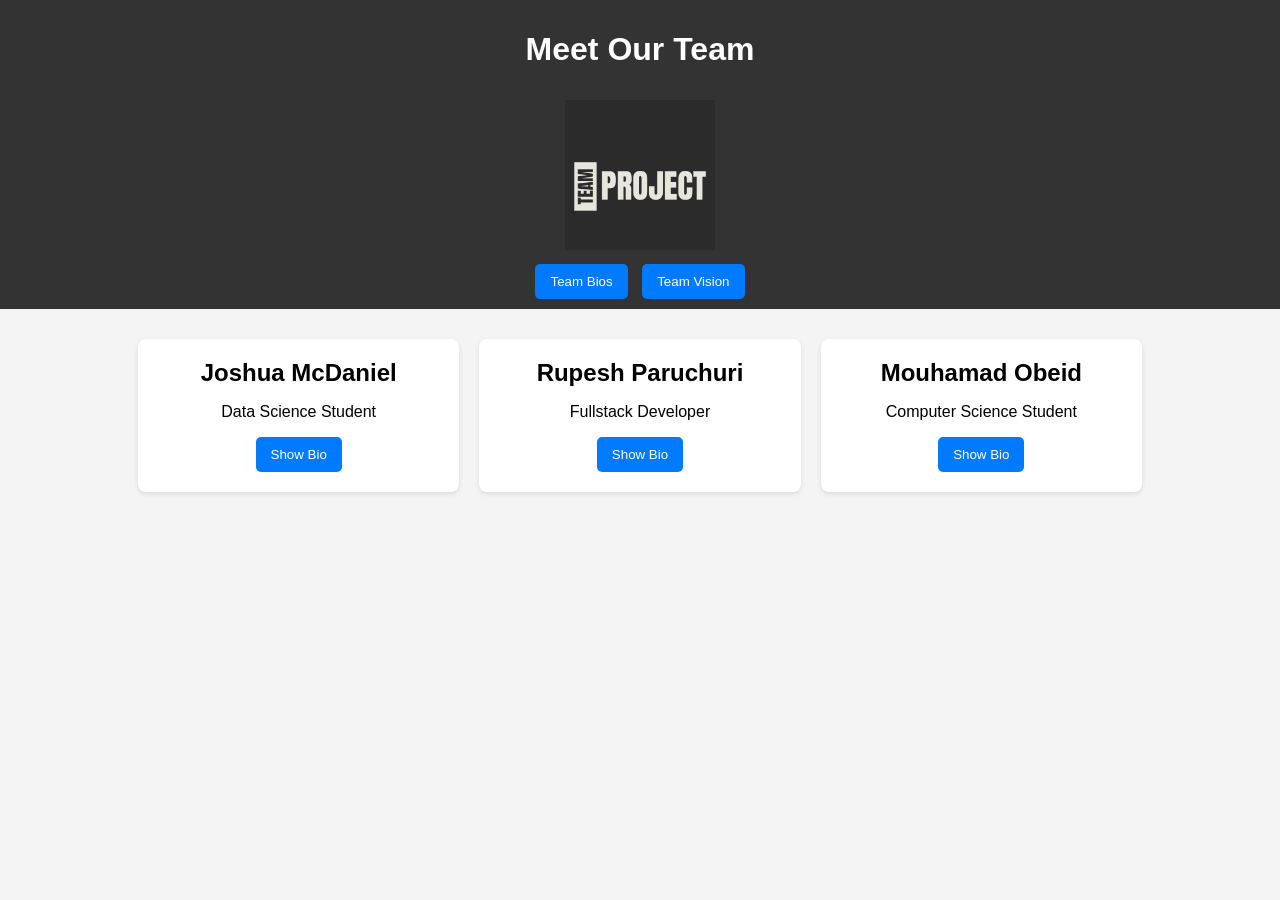
==== group_bio_template/index.html @ 762e24f8 "fixes" ====
<!DOCTYPE html>
<html lang="en">
<head>
    <meta charset="UTF-8">
    <meta name="viewport" content="width=device-width, initial-scale=1.0">
    <title>Team Bio</title>
    <link rel="stylesheet" href="styles.css"> <!-- Link to external CSS file -->
</head>
<body>

<header>
    <h1>Meet Our Team</h1>
    <!-- Example team logo -->
    <img src="img/team-logo.png" alt="Team Logo" class="team-logo">

    <!-- Navigation menu to switch between sections -->
    <nav>
        <button onclick="showSection('bios')">Team Bios</button>
        <button onclick="showSection('vision')">Team Vision</button>
    </nav>
</header>

<!-- Team bios section (default section) -->
<div id="bios" class="container">
    <!-- Each card represents an individual team member -->
    <div class="card">
        <h2>Joshua McDaniel</h2>
        <p>Data Science Student</p>
        <button onclick="toggleBio('bio2')">Show Bio</button>
        <p id="bio1" class="bio">I am a Computer Science student at UNC Charlotte with a concentration in Data Science. I enjoy
        working out, playing basketball, hiking, and watching shows like Invincible. </p>
    </div>
    <div class="card">
        <h2>Rupesh Paruchuri</h2>
        <p>Fullstack Developer</p>
        <button onclick="toggleBio('bio2')">Show Bio</button>
        <p id="bio2" class="bio">
            Rupesh is a computer science student at UNC Charlotte with a concentration in cybersecurity.
            I like working out, going rock climbing, hiking, and watching sci-fi shows in my downtime!
        </p>
    </div>
    <div class="card">
        <h2>Mouhamad Obeid</h2>
        <p>Computer Science Student</p>
        <button onclick="toggleBio('bio1')">Show Bio</button>
        <p id="bio3" class="bio">
            I am a Computer Science student at UNC Charlotte with interests in cybersecurity,
            anime, and playing soccer. I enjoy watching shows, playing soccer, and eating meat!
    </p>
    </div>
</div>

<!-- Team vision/mission statement section (hidden by default) -->
<div id="vision" class="container" style="display: none;">
    <h2>Our Mission Statement</h2>
    <p>We strive to create a collaborative, inclusive, and innovative environment where team members feel empowered to push boundaries and achieve excellence in their craft. Our mission is to deliver high-quality solutions that meet and exceed our clients' expectations.</p>
</div>

<script src="script.js"></script> <!-- Link to external JavaScript file -->

</body>
</html>
---- group_bio_template/styles.css ----
/* General page styling */
body {
    font-family: Arial, sans-serif;
    background-color: #f4f4f4;
    margin: 0;
    padding: 0;
}

/* Header section styling */
header {
    background: #333;
    color: #fff;
    padding: 10px 0;
    text-align: center;
}

/* Styling for team logo image */
.team-logo {
    width: 150px; /* Adjust the size as needed */
    margin-top: 10px;
}

/* Menu button styling */
header nav {
    margin-top: 10px;
}

header nav button {
    background: #007BFF;
    color: white;
    border: none;
    padding: 10px 15px;
    border-radius: 5px;
    cursor: pointer;
    margin: 0 5px;
}

header nav button:hover {
    background: #0056b3;
}

/* Flex container for team bios and vision sections */
.container {
    width: 80%;
    margin: 20px auto;
    display: flex;
    flex-wrap: wrap;
    justify-content: space-between;
}

/* Card styling for individual team bios */
.card {
    background: white;
    border-radius: 8px;
    box-shadow: 0 2px 5px rgba(0, 0, 0, 0.1);
    margin: 10px;
    padding: 20px;
    flex: 1 1 calc(30% - 40px);
    text-align: center;
    transition: transform 0.2s;
}

.card:hover {
    transform: scale(1.05);
}

h2 {
    margin: 0 0 10px;
}

/* Initially hide bio details */
.bio {
    display: none;
    margin-top: 10px;
    color: #555;
}

/* Button styling */
button {
    background: #007BFF;
    color: white;
    border: none;
    padding: 10px 15px;
    border-radius: 5px;
    cursor: pointer;
}

button:hover {
    background: #0056b3;
}
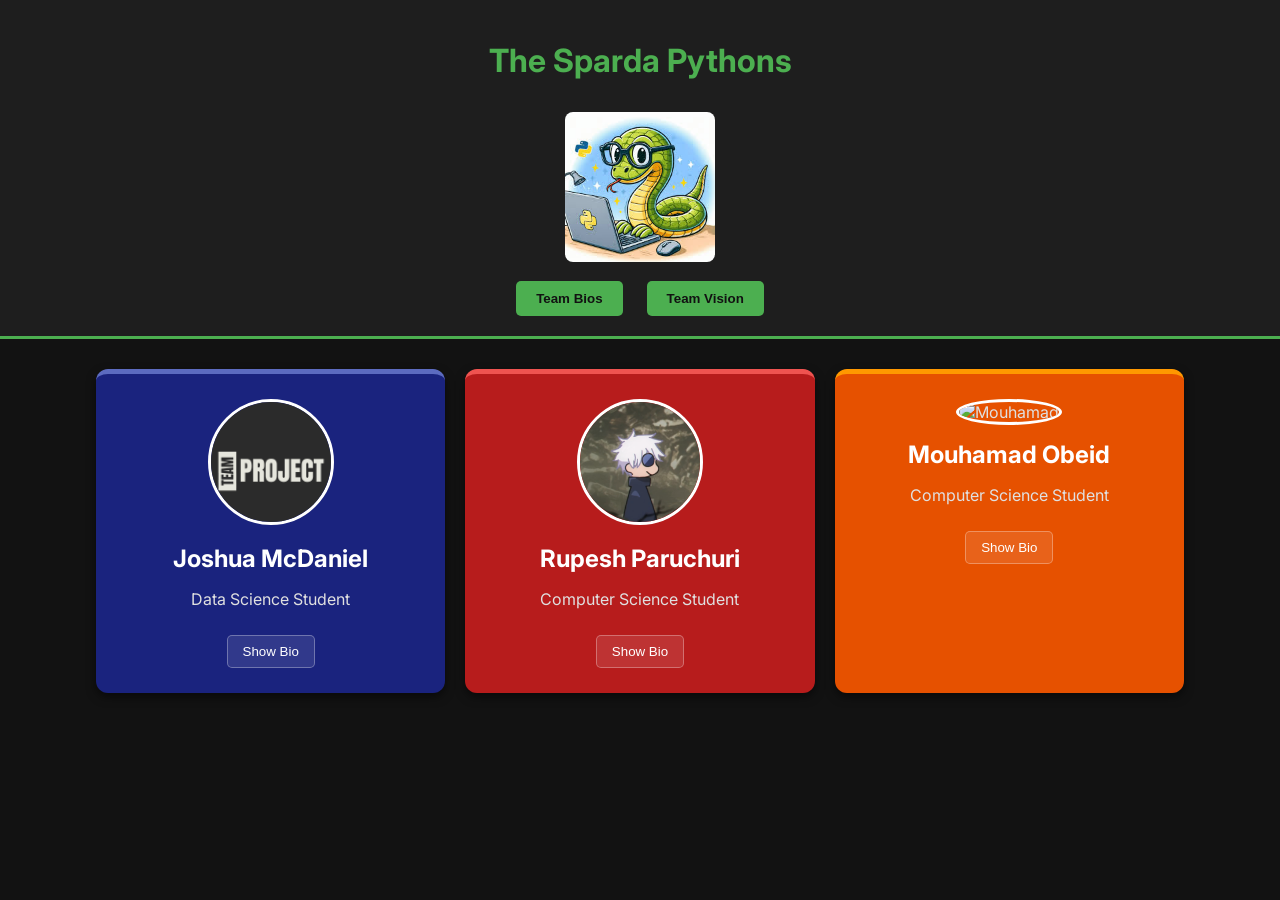
==== commit b429b709: "tidying up" ====
--- a/group_bio_template/index.html
+++ b/group_bio_template/index.html
@@ -4,59 +4,77 @@
     <meta charset="UTF-8">
     <meta name="viewport" content="width=device-width, initial-scale=1.0">
     <title>Team Bio</title>
-    <link rel="stylesheet" href="styles.css"> <!-- Link to external CSS file -->
+    <link rel="stylesheet" href="styles.css">
 </head>
 <body>
 
 <header>
-    <h1>Meet Our Team</h1>
-    <!-- Example team logo -->
-    <img src="img/team-logo.png" alt="Team Logo" class="team-logo">
+    <h1>The Sparda Pythons</h1>
+    <img src="img/josh_logo.png" alt="Team Logo" class="team-logo">
 
-    <!-- Navigation menu to switch between sections -->
     <nav>
         <button onclick="showSection('bios')">Team Bios</button>
         <button onclick="showSection('vision')">Team Vision</button>
     </nav>
 </header>
 
-<!-- Team bios section (default section) -->
 <div id="bios" class="container">
-    <!-- Each card represents an individual team member -->
-    <div class="card">
+
+    <div class="card joshua-bio">
+        <img src="img/team-logo.png" alt="Joshua" class="avatar">
         <h2>Joshua McDaniel</h2>
         <p>Data Science Student</p>
-        <button onclick="toggleBio('bio2')">Show Bio</button>
-        <p id="bio1" class="bio">I am a Computer Science student at UNC Charlotte with a concentration in Data Science. I enjoy
-        working out, playing basketball, hiking, and watching shows like Invincible. </p>
+        <button onclick="toggleBio('bio1', this)">Show Bio</button>
+        <div id="bio1" class="bio">
+            <p>I am a Computer Science student at UNC Charlotte with a concentration in Data Science. I enjoy working out, playing basketball, hiking, and watching shows like Invincible.</p>
+        </div>
     </div>
-    <div class="card">
+
+    <div class="card rupesh-bio">
+        <img src="img/rupesh_avatar.png" alt="Rupesh" class="avatar">
         <h2>Rupesh Paruchuri</h2>
-        <p>Fullstack Developer</p>
-        <button onclick="toggleBio('bio2')">Show Bio</button>
-        <p id="bio2" class="bio">
-            Rupesh is a computer science student at UNC Charlotte with a concentration in cybersecurity.
-            I like working out, going rock climbing, hiking, and watching sci-fi shows in my downtime!
-        </p>
+        <p>Computer Science Student</p>
+        <button onclick="toggleBio('bio2', this)">Show Bio</button>
+        <div id="bio2" class="bio">
+            <p>I am a computer science student at UNC Charlotte with a concentration in cybersecurity. I like working out, going rock climbing, hiking, and watching sci-fi shows in my downtime!</p>
+            <div class="moodboard">
+                <h3>Inspirations</h3>
+                <a href="https://github.com/RupeshParuchuri" target="_blank">
+                    <img src="img/github-logo.png" alt="GitHub" class="mood-icon">
+                </a>
+                <a href="https://react.dev/" target="_blank">
+                    <img src="img/react-logo.png" alt="ReactJS" class="mood-icon">
+                </a>
+            </div>
+        </div>
     </div>
-    <div class="card">
+
+    <div class="card mouhamad-bio">
+        <img src="img/mouhamad-avatar.jpg" alt="Mouhamad" class="avatar">
         <h2>Mouhamad Obeid</h2>
         <p>Computer Science Student</p>
-        <button onclick="toggleBio('bio1')">Show Bio</button>
-        <p id="bio3" class="bio">
-            I am a Computer Science student at UNC Charlotte with interests in cybersecurity,
-            anime, and playing soccer. I enjoy watching shows, playing soccer, and eating meat!
-    </p>
+        <button onclick="toggleBio('bio3', this)">Show Bio</button>
+        <div id="bio3" class="bio">
+            <p>I am a Computer Science student at UNC Charlotte with interests in cybersecurity, anime, and playing soccer. I enjoy watching shows, playing soccer, and eating meat!</p>
+            </div>
+        </div>
     </div>
 </div>
 
-<!-- Team vision/mission statement section (hidden by default) -->
 <div id="vision" class="container" style="display: none;">
-    <h2>Our Mission Statement</h2>
-    <p>We strive to create a collaborative, inclusive, and innovative environment where team members feel empowered to push boundaries and achieve excellence in their craft. Our mission is to deliver high-quality solutions that meet and exceed our clients' expectations.</p>
+    <div class="vision-content">
+        <h2>Our Mission Statement</h2>
+        <p>We strive to create a collaborative, inclusive, and innovative environment where team members feel empowered to push boundaries and achieve excellence in their craft. Our mission is to deliver high-quality solutions that meet and exceed our clients' expectations.</p>
+
+        <h2>Team Rules</h2>
+        <ul class="team-rules">
+            <li>Communicate any concerns or questions in the Discord chat.</li>
+            <li>Meet twice a week to collaborate on group assignments and the final project.</li>
+            <li>Never push broken code directly to the main branch.</li>
+        </ul>
+    </div>
 </div>
 
-<script src="script.js"></script> <!-- Link to external JavaScript file -->
-
+<script src="script.js"></script>
 </body>
-</html>
+</html>
--- a/group_bio_template/styles.css
+++ b/group_bio_template/styles.css
@@ -1,90 +1,176 @@
+/* Import cohesive team font */
+@import url('https://fonts.googleapis.com/css2?family=Inter:wght@400;700&display=swap');
+
 /* General page styling */
 body {
-    font-family: Arial, sans-serif;
-    background-color: #f4f4f4;
+    font-family: 'Inter', Arial, sans-serif;
+    background-color: #121212; /* Dark theme to fit "Pythons" */
+    color: #e0e0e0;
     margin: 0;
     padding: 0;
 }
 
 /* Header section styling */
 header {
-    background: #333;
-    color: #fff;
-    padding: 10px 0;
+    background: #1e1e1e;
+    color: #4CAF50; /* Python Green */
+    padding: 20px 0;
     text-align: center;
+    border-bottom: 3px solid #4CAF50;
 }
 
-/* Styling for team logo image */
 .team-logo {
-    width: 150px; /* Adjust the size as needed */
+    width: 150px;
     margin-top: 10px;
+    border-radius: 8px;
 }
 
-/* Menu button styling */
 header nav {
-    margin-top: 10px;
+    margin-top: 15px;
 }
 
 header nav button {
-    background: #007BFF;
-    color: white;
+    background: #4CAF50;
+    color: #121212;
     border: none;
-    padding: 10px 15px;
+    font-weight: bold;
+    padding: 10px 20px;
     border-radius: 5px;
     cursor: pointer;
-    margin: 0 5px;
+    margin: 0 10px;
+    transition: background 0.3s;
 }
 
 header nav button:hover {
-    background: #0056b3;
+    background: #45a049;
 }
 
-/* Flex container for team bios and vision sections */
+/* Flex container for layouts */
 .container {
-    width: 80%;
-    margin: 20px auto;
+    width: 85%;
+    margin: 30px auto;
     display: flex;
     flex-wrap: wrap;
-    justify-content: space-between;
+    justify-content: center;
+    gap: 20px;
 }
 
-/* Card styling for individual team bios */
+/* Base Card styling */
 .card {
-    background: white;
-    border-radius: 8px;
-    box-shadow: 0 2px 5px rgba(0, 0, 0, 0.1);
-    margin: 10px;
-    padding: 20px;
+    border-radius: 12px;
+    box-shadow: 0 4px 10px rgba(0, 0, 0, 0.5);
+    padding: 25px;
     flex: 1 1 calc(30% - 40px);
     text-align: center;
+    transition: transform 0.2s, box-shadow 0.2s;
+}
+
+.card:hover {
+    transform: translateY(-5px);
+    box-shadow: 0 8px 15px rgba(76, 175, 80, 0.3);
+}
+
+/* Avatar styling */
+.avatar {
+    width: 120px;
+    height: 120px;
+    border-radius: 50%;
+    object-fit: cover;
+    margin-bottom: 15px;
+    border: 3px solid #fff;
+}
+
+/* Unique Bio Styling per teammate */
+.joshua-bio {
+    background: #1a237e; /* Deep Blue */
+    border-top: 5px solid #5c6bc0;
+}
+
+.rupesh-bio {
+    background: #b71c1c; /* Deep Red */
+    border-top: 5px solid #ef5350;
+}
+
+.mouhamad-bio {
+    background: #e65100; /* Deep Orange */
+    border-top: 5px solid #ff9800;
+}
+
+h2 {
+    margin: 0 0 5px;
+    color: #ffffff;
+}
+
+.bio {
+    display: none;
+    margin-top: 15px;
+    color: #cfcfcf;
+    line-height: 1.5;
+}
+
+/* Moodboard styling */
+.moodboard {
+    margin-top: 20px;
+    padding-top: 15px;
+    border-top: 1px solid rgba(255, 255, 255, 0.2);
+}
+
+.moodboard h3 {
+    font-size: 14px;
+    color: #ffffff;
+    margin-bottom: 10px;
+}
+
+.mood-icon {
+    width: 40px;
+    height: 40px;
+    margin: 0 10px;
     transition: transform 0.2s;
 }
 
-.card:hover {
-    transform: scale(1.05);
+.mood-icon:hover {
+    transform: scale(1.2);
 }
 
-h2 {
-    margin: 0 0 10px;
+/* Bio Buttons */
+.card button {
+    background: rgba(255, 255, 255, 0.1);
+    color: white;
+    border: 1px solid rgba(255, 255, 255, 0.3);
+    padding: 8px 15px;
+    border-radius: 5px;
+    cursor: pointer;
+    margin-top: 10px;
+    transition: all 0.3s;
 }
 
-/* Initially hide bio details */
-.bio {
-    display: none;
-    margin-top: 10px;
-    color: #555;
+.card button:hover {
+    background: rgba(255, 255, 255, 0.3);
 }
 
-/* Button styling */
-button {
-    background: #007BFF;
-    color: white;
-    border: none;
-    padding: 10px 15px;
-    border-radius: 5px;
-    cursor: pointer;
+/* Vision & Mission Styling */
+.vision-content {
+    background: #1e1e1e;
+    padding: 40px;
+    border-radius: 12px;
+    border-left: 5px solid #4CAF50;
+    width: 100%;
 }
 
-button:hover {
-    background: #0056b3;
+.vision-content h2 {
+    color: #4CAF50;
+    margin-bottom: 15px;
 }
+
+.vision-content p {
+    font-size: 18px;
+    line-height: 1.6;
+    margin-bottom: 30px;
+}
+
+.team-rules {
+    text-align: left;
+    font-size: 16px;
+    line-height: 1.8;
+    color: #e0e0e0;
+}
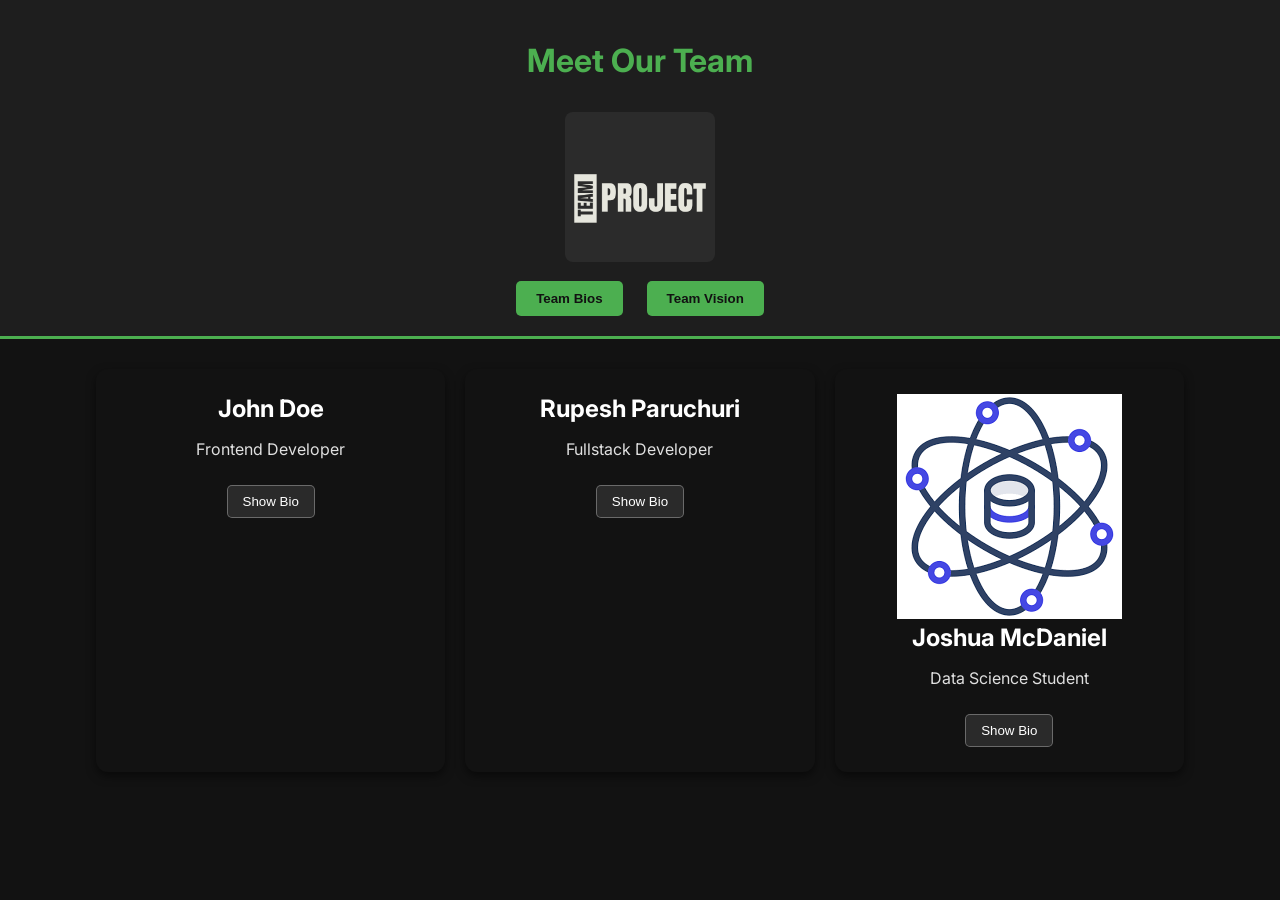
==== commit 1c83fece: "Updated profile image and team logo" ====
--- a/group_bio_template/index.html
+++ b/group_bio_template/index.html
@@ -4,77 +4,56 @@
     <meta charset="UTF-8">
     <meta name="viewport" content="width=device-width, initial-scale=1.0">
     <title>Team Bio</title>
-    <link rel="stylesheet" href="styles.css">
+    <link rel="stylesheet" href="styles.css"> <!-- Link to external CSS file -->
 </head>
 <body>
 
 <header>
-    <h1>The Sparda Pythons</h1>
-    <img src="img/josh_logo.png" alt="Team Logo" class="team-logo">
+    <h1>Meet Our Team</h1>
+    <!-- Example team logo -->
+    <img src="img/team-logo.png" alt="Team Logo" class="team-logo">
 
+    <!-- Navigation menu to switch between sections -->
     <nav>
         <button onclick="showSection('bios')">Team Bios</button>
         <button onclick="showSection('vision')">Team Vision</button>
     </nav>
 </header>
 
+<!-- Team bios section (default section) -->
 <div id="bios" class="container">
-
-    <div class="card joshua-bio">
-        <img src="img/team-logo.png" alt="Joshua" class="avatar">
+    <!-- Each card represents an individual team member -->
+  <div class ="card">
+        <h2>John Doe</h2>
+        <p>Frontend Developer</p>
+        <button onclick="toggleBio('bio1')">Show Bio</button>
+        <p id="bio1" class="bio">John is a skilled frontend developer with 5 years of experience in creating responsive web applications.</p>
+    </div>
+    <div class="card">
+        <h2>Rupesh Paruchuri</h2>
+        <p>Fullstack Developer</p>
+        <button onclick="toggleBio('bio2')">Show Bio</button>
+        <p id="bio2" class="bio">
+            Rupesh is a computer science student at UNC Charlotte with a concentration in cybersecurity.
+            I like working out, going rock climbing, hiking, and watching sci-fi shows in my downtime!
+        </p>
+  </div>
+      <div class="card">
+        <img src="img/josh's_profile_pic.png" alt="Joshua McDaniel" class="profile-img">
         <h2>Joshua McDaniel</h2>
         <p>Data Science Student</p>
-        <button onclick="toggleBio('bio1', this)">Show Bio</button>
-        <div id="bio1" class="bio">
-            <p>I am a Computer Science student at UNC Charlotte with a concentration in Data Science. I enjoy working out, playing basketball, hiking, and watching shows like Invincible.</p>
-        </div>
+        <button onclick="toggleBio('bio3', this)">Show Bio</button>
+        <p id="bio3" class="bio">I am a Computer Science student at UNC Charlotte with a concentration in Data Science. I enjoy
+        working out, playing basketball, hiking, and watching shows like Invincible. </p>
     </div>
 
-    <div class="card rupesh-bio">
-        <img src="img/rupesh_avatar.png" alt="Rupesh" class="avatar">
-        <h2>Rupesh Paruchuri</h2>
-        <p>Computer Science Student</p>
-        <button onclick="toggleBio('bio2', this)">Show Bio</button>
-        <div id="bio2" class="bio">
-            <p>I am a computer science student at UNC Charlotte with a concentration in cybersecurity. I like working out, going rock climbing, hiking, and watching sci-fi shows in my downtime!</p>
-            <div class="moodboard">
-                <h3>Inspirations</h3>
-                <a href="https://github.com/RupeshParuchuri" target="_blank">
-                    <img src="img/github-logo.png" alt="GitHub" class="mood-icon">
-                </a>
-                <a href="https://react.dev/" target="_blank">
-                    <img src="img/react-logo.png" alt="ReactJS" class="mood-icon">
-                </a>
-            </div>
-        </div>
-    </div>
-
-    <div class="card mouhamad-bio">
-        <img src="img/mouhamad-avatar.jpg" alt="Mouhamad" class="avatar">
-        <h2>Mouhamad Obeid</h2>
-        <p>Computer Science Student</p>
-        <button onclick="toggleBio('bio3', this)">Show Bio</button>
-        <div id="bio3" class="bio">
-            <p>I am a Computer Science student at UNC Charlotte with interests in cybersecurity, anime, and playing soccer. I enjoy watching shows, playing soccer, and eating meat!</p>
-            </div>
-        </div>
-    </div>
+<!-- Team vision/mission statement section (hidden by default) -->
+<div id="vision" class="container" style="display: none;">
+    <h2>Our Mission Statement</h2>
+    <p>We strive to create a collaborative, inclusive, and innovative environment where team members feel empowered to push boundaries and achieve excellence in their craft. Our mission is to deliver high-quality solutions that meet and exceed our clients' expectations.</p>
 </div>
 
-<div id="vision" class="container" style="display: none;">
-    <div class="vision-content">
-        <h2>Our Mission Statement</h2>
-        <p>We strive to create a collaborative, inclusive, and innovative environment where team members feel empowered to push boundaries and achieve excellence in their craft. Our mission is to deliver high-quality solutions that meet and exceed our clients' expectations.</p>
+<script src="script.js"></script> <!-- Link to external JavaScript file -->
 
-        <h2>Team Rules</h2>
-        <ul class="team-rules">
-            <li>Communicate any concerns or questions in the Discord chat.</li>
-            <li>Meet twice a week to collaborate on group assignments and the final project.</li>
-            <li>Never push broken code directly to the main branch.</li>
-        </ul>
-    </div>
-</div>
-
-<script src="script.js"></script>
 </body>
-</html>+</html>
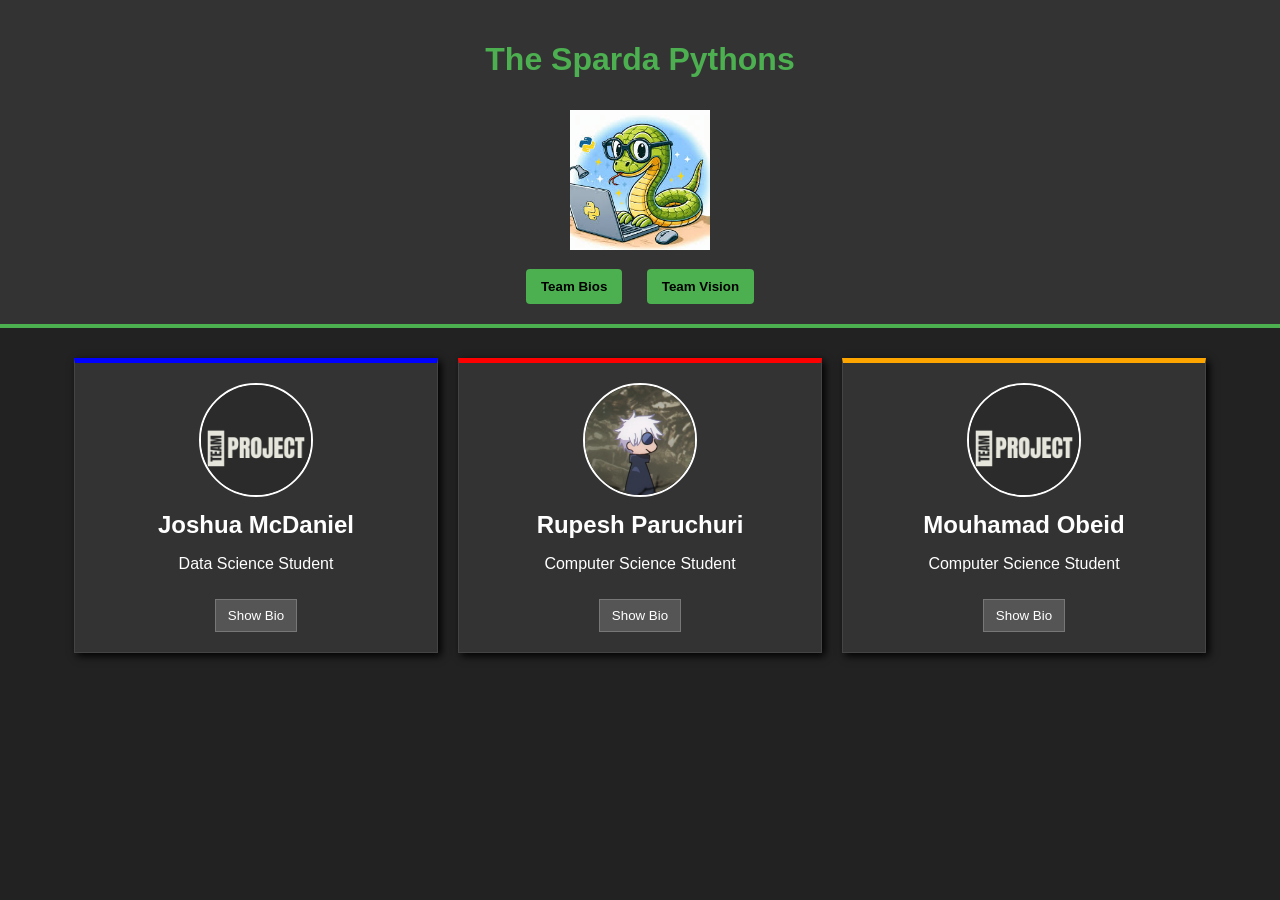
==== commit 01d7915b: "polish" ====
--- a/group_bio_template/index.html
+++ b/group_bio_template/index.html
@@ -4,56 +4,88 @@
     <meta charset="UTF-8">
     <meta name="viewport" content="width=device-width, initial-scale=1.0">
     <title>Team Bio</title>
-    <link rel="stylesheet" href="styles.css"> <!-- Link to external CSS file -->
+    <link rel="stylesheet" href="styles.css">
 </head>
 <body>
 
 <header>
-    <h1>Meet Our Team</h1>
-    <!-- Example team logo -->
-    <img src="img/team-logo.png" alt="Team Logo" class="team-logo">
+    <h1>The Sparda Pythons</h1>
+    <img src="img/josh_logo.png" alt="Team Logo" class="team-logo">
 
-    <!-- Navigation menu to switch between sections -->
     <nav>
         <button onclick="showSection('bios')">Team Bios</button>
         <button onclick="showSection('vision')">Team Vision</button>
     </nav>
 </header>
 
-<!-- Team bios section (default section) -->
 <div id="bios" class="container">
-    <!-- Each card represents an individual team member -->
-  <div class ="card">
-        <h2>John Doe</h2>
-        <p>Frontend Developer</p>
-        <button onclick="toggleBio('bio1')">Show Bio</button>
-        <p id="bio1" class="bio">John is a skilled frontend developer with 5 years of experience in creating responsive web applications.</p>
-    </div>
-    <div class="card">
-        <h2>Rupesh Paruchuri</h2>
-        <p>Fullstack Developer</p>
-        <button onclick="toggleBio('bio2')">Show Bio</button>
-        <p id="bio2" class="bio">
-            Rupesh is a computer science student at UNC Charlotte with a concentration in cybersecurity.
-            I like working out, going rock climbing, hiking, and watching sci-fi shows in my downtime!
-        </p>
-  </div>
-      <div class="card">
-        <img src="img/josh's_profile_pic.png" alt="Joshua McDaniel" class="profile-img">
+
+    <div class="card joshua-bio">
+        <img src="img/team-logo.png" alt="Joshua" class="avatar">
         <h2>Joshua McDaniel</h2>
         <p>Data Science Student</p>
-        <button onclick="toggleBio('bio3', this)">Show Bio</button>
-        <p id="bio3" class="bio">I am a Computer Science student at UNC Charlotte with a concentration in Data Science. I enjoy
-        working out, playing basketball, hiking, and watching shows like Invincible. </p>
+        <button onclick="toggleBio('bio1', this)">Show Bio</button>
+        <div id="bio1" class="bio">
+            <p>I am a Computer Science student at UNC Charlotte with a concentration in Data Science. I enjoy working out, playing basketball, hiking, and watching shows like Invincible.</p>
+            <div class="moodboard">
+                <p><strong>My Inspirations:</strong> GitHub</p>
+                <a href="https://github.com" target="_blank">
+                    <img src="img/github_logo.png" alt="GitHub" class="mood-icon">
+                </a>
+            </div>
+        </div>
     </div>
 
-<!-- Team vision/mission statement section (hidden by default) -->
-<div id="vision" class="container" style="display: none;">
-    <h2>Our Mission Statement</h2>
-    <p>We strive to create a collaborative, inclusive, and innovative environment where team members feel empowered to push boundaries and achieve excellence in their craft. Our mission is to deliver high-quality solutions that meet and exceed our clients' expectations.</p>
+    <div class="card rupesh-bio">
+        <img src="img/rupesh_avatar.png" alt="Rupesh" class="avatar">
+        <h2>Rupesh Paruchuri</h2>
+        <p>Computer Science Student</p>
+        <button onclick="toggleBio('bio2', this)">Show Bio</button>
+        <div id="bio2" class="bio">
+            <p>I am a computer science student at UNC Charlotte with a concentration in cybersecurity. I like working out, going rock climbing, hiking, and watching sci-fi shows in my downtime!</p>
+            <div class="moodboard">
+                <p><strong>My Inspirations:</strong> GitHub and FastAPI</p>
+                <a href="https://github.com/RupeshParuchuri" target="_blank">
+                    <img src="img/github_logo.png" alt="GitHub" class="mood-icon">
+                </a>
+                <a href="https://fastapi.tiangolo.com/" target="_blank">
+                    <img src="img/fastapi_logo.png" alt="FastAPI" class="mood-icon">
+                </a>
+            </div>
+        </div>
+    </div>
+
+    <div class="card mouhamad-bio">
+        <img src="img/team-logo.png" alt="Mouhamad" class="avatar">
+        <h2>Mouhamad Obeid</h2>
+        <p>Computer Science Student</p>
+        <button onclick="toggleBio('bio3', this)">Show Bio</button>
+        <div id="bio3" class="bio">
+            <p>I am a Computer Science student at UNC Charlotte with interests in cybersecurity, anime, and playing soccer. I enjoy watching shows, playing soccer, and eating meat!</p>
+            <div class="moodboard">
+                <p><strong>My Inspirations:</strong> GitHub</p>
+                <a href="https://github.com" target="_blank">
+                    <img src="img/github_logo.png" alt="GitHub" class="mood-icon">
+                </a>
+            </div>
+        </div>
+    </div>
 </div>
 
-<script src="script.js"></script> <!-- Link to external JavaScript file -->
+<div id="vision" class="container" style="display: none;">
+    <div class="vision-content">
+        <h2>Our Mission Statement</h2>
+        <p>We strive to create a collaborative, inclusive, and innovative environment where team members feel empowered to push boundaries and achieve excellence in their craft. Our mission is to deliver high-quality solutions that meet and exceed our clients' expectations.</p>
 
+        <h2>Team Rules</h2>
+        <ul class="team-rules">
+            <li>Communicate any concerns or questions in the Discord chat.</li>
+            <li>Meet twice a week to collaborate on group assignments and the final project.</li>
+            <li>Never push broken code directly to the main branch.</li>
+        </ul>
+    </div>
+</div>
+
+<script src="script.js"></script>
 </body>
-</html>
+</html>
--- a/group_bio_template/styles.css
+++ b/group_bio_template/styles.css
@@ -1,28 +1,22 @@
-/* Import cohesive team font */
-@import url('https://fonts.googleapis.com/css2?family=Inter:wght@400;700&display=swap');
-
-/* General page styling */
 body {
-    font-family: 'Inter', Arial, sans-serif;
-    background-color: #121212; /* Dark theme to fit "Pythons" */
-    color: #e0e0e0;
+    font-family: Arial, sans-serif;
+    background-color: #222;
+    color: white;
     margin: 0;
     padding: 0;
 }
 
-/* Header section styling */
 header {
-    background: #1e1e1e;
-    color: #4CAF50; /* Python Green */
+    background-color: #333;
+    color: #4CAF50;
     padding: 20px 0;
     text-align: center;
-    border-bottom: 3px solid #4CAF50;
+    border-bottom: 4px solid #4CAF50;
 }
 
 .team-logo {
-    width: 150px;
+    width: 140px;
     margin-top: 10px;
-    border-radius: 8px;
 }
 
 header nav {
@@ -30,147 +24,98 @@
 }
 
 header nav button {
-    background: #4CAF50;
-    color: #121212;
+    background-color: #4CAF50;
+    color: black;
     border: none;
     font-weight: bold;
-    padding: 10px 20px;
-    border-radius: 5px;
+    padding: 10px 15px;
+    border-radius: 4px;
     cursor: pointer;
     margin: 0 10px;
-    transition: background 0.3s;
 }
 
 header nav button:hover {
-    background: #45a049;
+    background-color: white;
 }
 
-/* Flex container for layouts */
 .container {
-    width: 85%;
+    width: 90%;
     margin: 30px auto;
     display: flex;
-    flex-wrap: wrap;
-    justify-content: center;
-    gap: 20px;
+    justify-content: space-around;
 }
 
-/* Base Card styling */
 .card {
-    border-radius: 12px;
-    box-shadow: 0 4px 10px rgba(0, 0, 0, 0.5);
-    padding: 25px;
-    flex: 1 1 calc(30% - 40px);
+    background-color: #333;
+    border: 1px solid #444;
+    padding: 20px;
+    width: 28%;
     text-align: center;
-    transition: transform 0.2s, box-shadow 0.2s;
+    box-shadow: 3px 3px 8px black;
 }
 
-.card:hover {
-    transform: translateY(-5px);
-    box-shadow: 0 8px 15px rgba(76, 175, 80, 0.3);
+.avatar {
+    width: 110px;
+    height: 110px;
+    border-radius: 50%;
+    border: 2px solid white;
+    object-fit: cover;
+    margin-bottom: 10px;
 }
 
-/* Avatar styling */
-.avatar {
-    width: 120px;
-    height: 120px;
-    border-radius: 50%;
-    object-fit: cover;
-    margin-bottom: 15px;
-    border: 3px solid #fff;
-}
-
-/* Unique Bio Styling per teammate */
-.joshua-bio {
-    background: #1a237e; /* Deep Blue */
-    border-top: 5px solid #5c6bc0;
-}
-
-.rupesh-bio {
-    background: #b71c1c; /* Deep Red */
-    border-top: 5px solid #ef5350;
-}
-
-.mouhamad-bio {
-    background: #e65100; /* Deep Orange */
-    border-top: 5px solid #ff9800;
-}
+.joshua-bio { border-top: 5px solid blue; }
+.rupesh-bio { border-top: 5px solid red; }
+.mouhamad-bio { border-top: 5px solid orange; }
 
 h2 {
     margin: 0 0 5px;
-    color: #ffffff;
 }
 
 .bio {
     display: none;
     margin-top: 15px;
-    color: #cfcfcf;
-    line-height: 1.5;
+    color: #ccc;
+    line-height: 1.4;
 }
 
-/* Moodboard styling */
 .moodboard {
-    margin-top: 20px;
-    padding-top: 15px;
-    border-top: 1px solid rgba(255, 255, 255, 0.2);
-}
-
-.moodboard h3 {
-    font-size: 14px;
-    color: #ffffff;
-    margin-bottom: 10px;
+    margin-top: 15px;
+    border-top: 1px dashed #666;
+    padding-top: 10px;
 }
 
 .mood-icon {
     width: 40px;
     height: 40px;
-    margin: 0 10px;
-    transition: transform 0.2s;
+    margin: 5px;
 }
 
-.mood-icon:hover {
-    transform: scale(1.2);
-}
-
-/* Bio Buttons */
 .card button {
-    background: rgba(255, 255, 255, 0.1);
+    background-color: #555;
     color: white;
-    border: 1px solid rgba(255, 255, 255, 0.3);
-    padding: 8px 15px;
-    border-radius: 5px;
+    border: 1px solid #777;
+    padding: 8px 12px;
     cursor: pointer;
     margin-top: 10px;
-    transition: all 0.3s;
 }
 
 .card button:hover {
-    background: rgba(255, 255, 255, 0.3);
+    background-color: #777;
 }
 
-/* Vision & Mission Styling */
 .vision-content {
-    background: #1e1e1e;
-    padding: 40px;
-    border-radius: 12px;
+    background-color: #333;
+    padding: 30px;
+    width: 75%;
+    margin: 0 auto;
     border-left: 5px solid #4CAF50;
-    width: 100%;
 }
 
 .vision-content h2 {
     color: #4CAF50;
-    margin-bottom: 15px;
-}
-
-.vision-content p {
-    font-size: 18px;
-    line-height: 1.6;
-    margin-bottom: 30px;
 }
 
 .team-rules {
     text-align: left;
-    font-size: 16px;
-    line-height: 1.8;
-    color: #e0e0e0;
+    line-height: 1.6;
 }
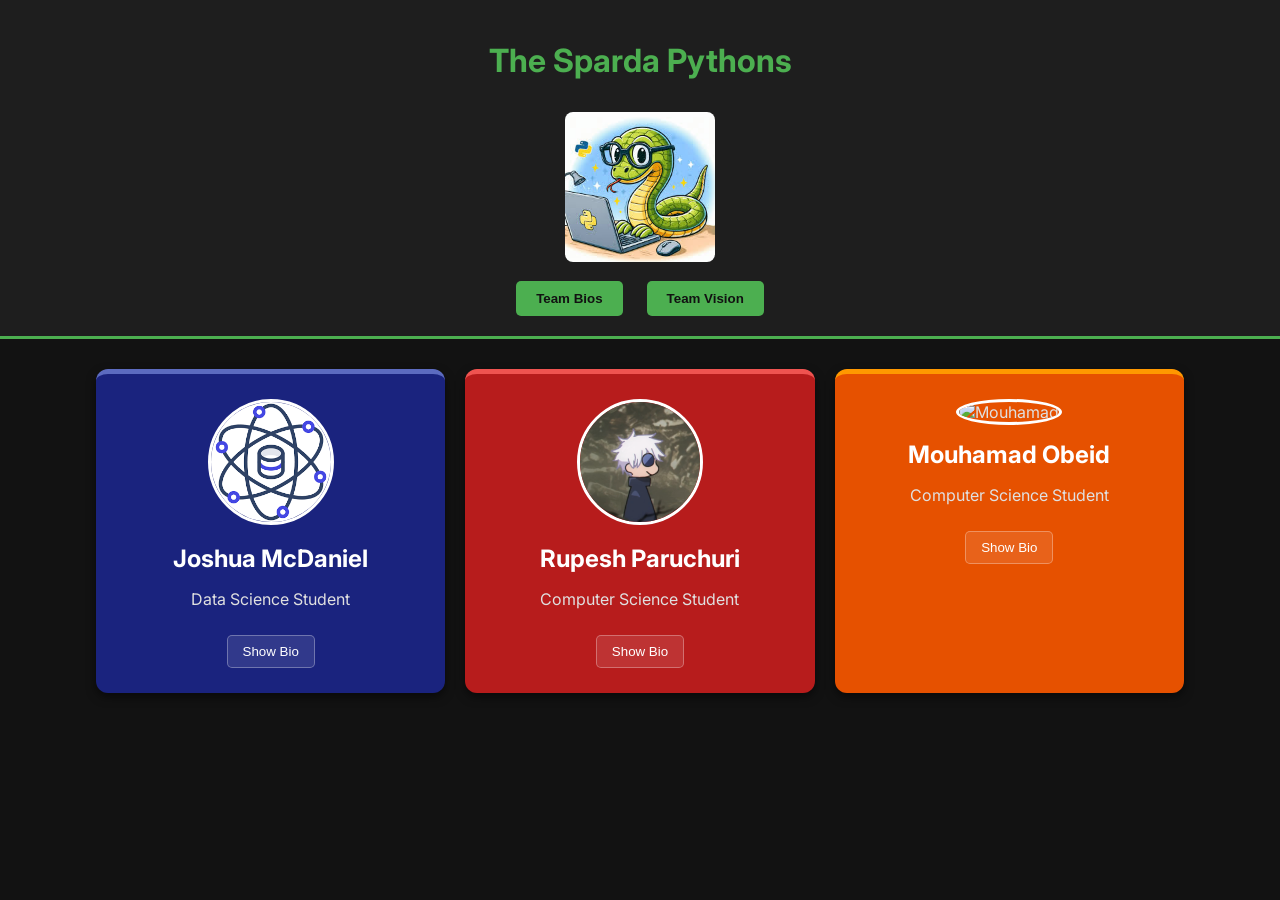
==== commit 03c47f9d: "Final merge fix and cleaned structure" ====
--- a/group_bio_template/index.html
+++ b/group_bio_template/index.html
@@ -21,18 +21,12 @@
 <div id="bios" class="container">
 
     <div class="card joshua-bio">
-        <img src="img/team-logo.png" alt="Joshua" class="avatar">
+        <img src="img/josh_profile_pic.png" alt="Joshua" class="avatar">
         <h2>Joshua McDaniel</h2>
         <p>Data Science Student</p>
         <button onclick="toggleBio('bio1', this)">Show Bio</button>
         <div id="bio1" class="bio">
             <p>I am a Computer Science student at UNC Charlotte with a concentration in Data Science. I enjoy working out, playing basketball, hiking, and watching shows like Invincible.</p>
-            <div class="moodboard">
-                <p><strong>My Inspirations:</strong> GitHub</p>
-                <a href="https://github.com" target="_blank">
-                    <img src="img/github_logo.png" alt="GitHub" class="mood-icon">
-                </a>
-            </div>
         </div>
     </div>
 
@@ -44,33 +38,27 @@
         <div id="bio2" class="bio">
             <p>I am a computer science student at UNC Charlotte with a concentration in cybersecurity. I like working out, going rock climbing, hiking, and watching sci-fi shows in my downtime!</p>
             <div class="moodboard">
-                <p><strong>My Inspirations:</strong> GitHub and FastAPI</p>
+                <h3>Inspirations</h3>
                 <a href="https://github.com/RupeshParuchuri" target="_blank">
-                    <img src="img/github_logo.png" alt="GitHub" class="mood-icon">
+                    <img src="img/github-logo.png" alt="GitHub" class="mood-icon">
                 </a>
-                <a href="https://fastapi.tiangolo.com/" target="_blank">
-                    <img src="img/fastapi_logo.png" alt="FastAPI" class="mood-icon">
+                <a href="https://react.dev/" target="_blank">
+                    <img src="img/react-logo.png" alt="ReactJS" class="mood-icon">
                 </a>
             </div>
         </div>
     </div>
 
     <div class="card mouhamad-bio">
-        <img src="img/team-logo.png" alt="Mouhamad" class="avatar">
+        <img src="img/mouhamad-avatar.jpg" alt="Mouhamad" class="avatar">
         <h2>Mouhamad Obeid</h2>
         <p>Computer Science Student</p>
         <button onclick="toggleBio('bio3', this)">Show Bio</button>
         <div id="bio3" class="bio">
             <p>I am a Computer Science student at UNC Charlotte with interests in cybersecurity, anime, and playing soccer. I enjoy watching shows, playing soccer, and eating meat!</p>
-            <div class="moodboard">
-                <p><strong>My Inspirations:</strong> GitHub</p>
-                <a href="https://github.com" target="_blank">
-                    <img src="img/github_logo.png" alt="GitHub" class="mood-icon">
-                </a>
             </div>
         </div>
     </div>
-</div>
 
 <div id="vision" class="container" style="display: none;">
     <div class="vision-content">
--- a/group_bio_template/styles.css
+++ b/group_bio_template/styles.css
@@ -1,22 +1,28 @@
+/* Import cohesive team font */
+@import url('https://fonts.googleapis.com/css2?family=Inter:wght@400;700&display=swap');
+
+/* General page styling */
 body {
-    font-family: Arial, sans-serif;
-    background-color: #222;
-    color: white;
+    font-family: 'Inter', Arial, sans-serif;
+    background-color: #121212; /* Dark theme to fit "Pythons" */
+    color: #e0e0e0;
     margin: 0;
     padding: 0;
 }
 
+/* Header section styling */
 header {
-    background-color: #333;
-    color: #4CAF50;
+    background: #1e1e1e;
+    color: #4CAF50; /* Python Green */
     padding: 20px 0;
     text-align: center;
-    border-bottom: 4px solid #4CAF50;
+    border-bottom: 3px solid #4CAF50;
 }
 
 .team-logo {
-    width: 140px;
+    width: 150px;
     margin-top: 10px;
+    border-radius: 8px;
 }
 
 header nav {
@@ -24,98 +30,147 @@
 }
 
 header nav button {
-    background-color: #4CAF50;
-    color: black;
+    background: #4CAF50;
+    color: #121212;
     border: none;
     font-weight: bold;
-    padding: 10px 15px;
-    border-radius: 4px;
+    padding: 10px 20px;
+    border-radius: 5px;
     cursor: pointer;
     margin: 0 10px;
+    transition: background 0.3s;
 }
 
 header nav button:hover {
-    background-color: white;
+    background: #45a049;
 }
 
+/* Flex container for layouts */
 .container {
-    width: 90%;
+    width: 85%;
     margin: 30px auto;
     display: flex;
-    justify-content: space-around;
+    flex-wrap: wrap;
+    justify-content: center;
+    gap: 20px;
 }
 
+/* Base Card styling */
 .card {
-    background-color: #333;
-    border: 1px solid #444;
-    padding: 20px;
-    width: 28%;
+    border-radius: 12px;
+    box-shadow: 0 4px 10px rgba(0, 0, 0, 0.5);
+    padding: 25px;
+    flex: 1 1 calc(30% - 40px);
     text-align: center;
-    box-shadow: 3px 3px 8px black;
+    transition: transform 0.2s, box-shadow 0.2s;
 }
 
-.avatar {
-    width: 110px;
-    height: 110px;
-    border-radius: 50%;
-    border: 2px solid white;
-    object-fit: cover;
-    margin-bottom: 10px;
+.card:hover {
+    transform: translateY(-5px);
+    box-shadow: 0 8px 15px rgba(76, 175, 80, 0.3);
 }
 
-.joshua-bio { border-top: 5px solid blue; }
-.rupesh-bio { border-top: 5px solid red; }
-.mouhamad-bio { border-top: 5px solid orange; }
+/* Avatar styling */
+.avatar {
+    width: 120px;
+    height: 120px;
+    border-radius: 50%;
+    object-fit: cover;
+    margin-bottom: 15px;
+    border: 3px solid #fff;
+}
+
+/* Unique Bio Styling per teammate */
+.joshua-bio {
+    background: #1a237e; /* Deep Blue */
+    border-top: 5px solid #5c6bc0;
+}
+
+.rupesh-bio {
+    background: #b71c1c; /* Deep Red */
+    border-top: 5px solid #ef5350;
+}
+
+.mouhamad-bio {
+    background: #e65100; /* Deep Orange */
+    border-top: 5px solid #ff9800;
+}
 
 h2 {
     margin: 0 0 5px;
+    color: #ffffff;
 }
 
 .bio {
     display: none;
     margin-top: 15px;
-    color: #ccc;
-    line-height: 1.4;
+    color: #cfcfcf;
+    line-height: 1.5;
 }
 
+/* Moodboard styling */
 .moodboard {
-    margin-top: 15px;
-    border-top: 1px dashed #666;
-    padding-top: 10px;
+    margin-top: 20px;
+    padding-top: 15px;
+    border-top: 1px solid rgba(255, 255, 255, 0.2);
+}
+
+.moodboard h3 {
+    font-size: 14px;
+    color: #ffffff;
+    margin-bottom: 10px;
 }
 
 .mood-icon {
     width: 40px;
     height: 40px;
-    margin: 5px;
+    margin: 0 10px;
+    transition: transform 0.2s;
 }
 
+.mood-icon:hover {
+    transform: scale(1.2);
+}
+
+/* Bio Buttons */
 .card button {
-    background-color: #555;
+    background: rgba(255, 255, 255, 0.1);
     color: white;
-    border: 1px solid #777;
-    padding: 8px 12px;
+    border: 1px solid rgba(255, 255, 255, 0.3);
+    padding: 8px 15px;
+    border-radius: 5px;
     cursor: pointer;
     margin-top: 10px;
+    transition: all 0.3s;
 }
 
 .card button:hover {
-    background-color: #777;
+    background: rgba(255, 255, 255, 0.3);
 }
 
+/* Vision & Mission Styling */
 .vision-content {
-    background-color: #333;
-    padding: 30px;
-    width: 75%;
-    margin: 0 auto;
+    background: #1e1e1e;
+    padding: 40px;
+    border-radius: 12px;
     border-left: 5px solid #4CAF50;
+    width: 100%;
 }
 
 .vision-content h2 {
     color: #4CAF50;
+    margin-bottom: 15px;
+}
+
+.vision-content p {
+    font-size: 18px;
+    line-height: 1.6;
+    margin-bottom: 30px;
 }
 
 .team-rules {
     text-align: left;
-    line-height: 1.6;
+    font-size: 16px;
+    line-height: 1.8;
+    color: #e0e0e0;
 }
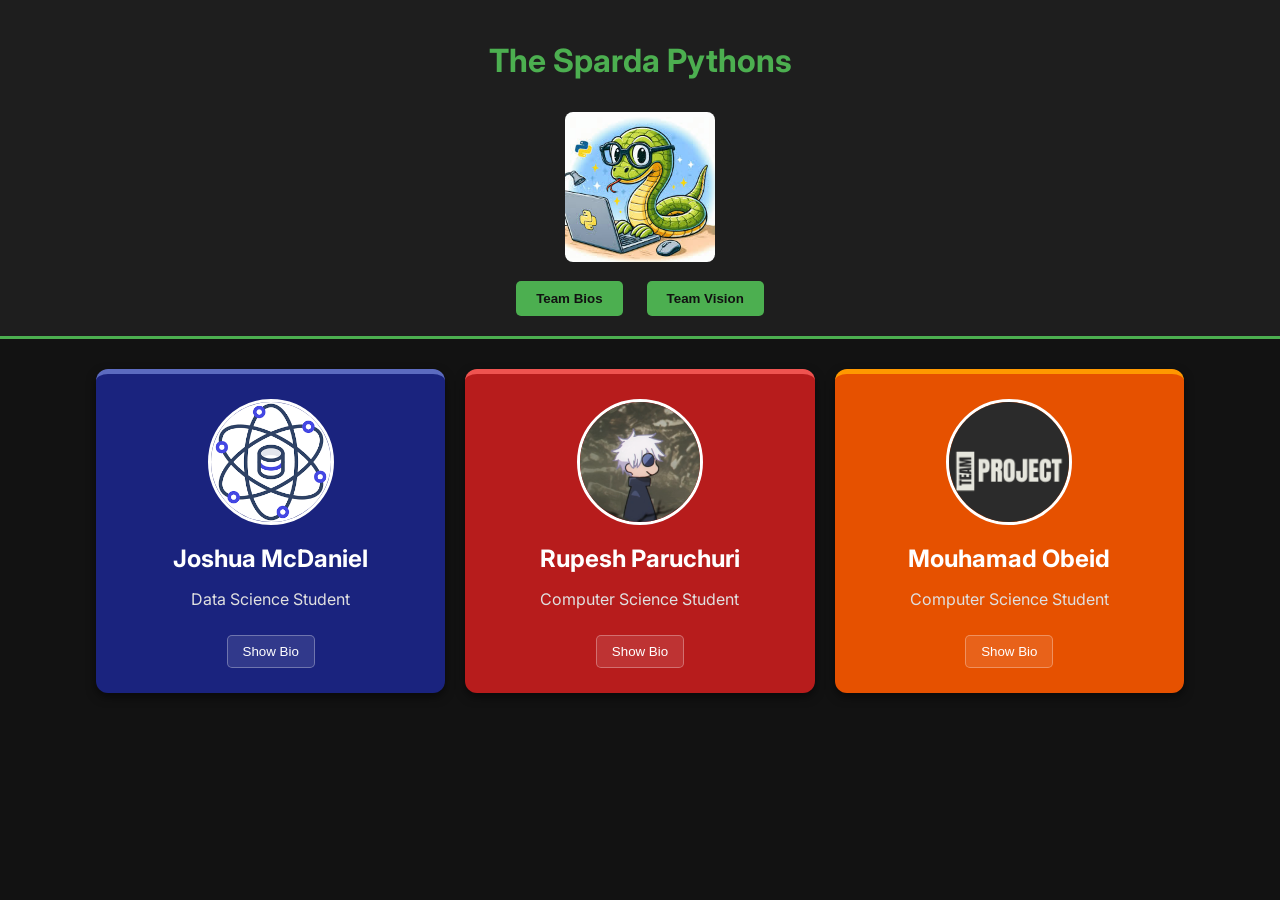
==== commit 38deb55d: "Merge pull request #4 from RupeshParuchuri/josh-bio-updates Josh bio updates" ====
--- a/group_bio_template/index.html
+++ b/group_bio_template/index.html
@@ -27,6 +27,12 @@
         <button onclick="toggleBio('bio1', this)">Show Bio</button>
         <div id="bio1" class="bio">
             <p>I am a Computer Science student at UNC Charlotte with a concentration in Data Science. I enjoy working out, playing basketball, hiking, and watching shows like Invincible.</p>
+            <div class="moodboard">
+                <p><strong>My Inspirations:</strong> GitHub</p>
+                <a href="https://github.com" target="_blank">
+                    <img src="img/github_logo.png" alt="GitHub" class="mood-icon">
+                </a>
+            </div>
         </div>
     </div>
 
@@ -38,24 +44,29 @@
         <div id="bio2" class="bio">
             <p>I am a computer science student at UNC Charlotte with a concentration in cybersecurity. I like working out, going rock climbing, hiking, and watching sci-fi shows in my downtime!</p>
             <div class="moodboard">
-                <h3>Inspirations</h3>
+                <p><strong>My Inspirations:</strong> GitHub and FastAPI</p>
                 <a href="https://github.com/RupeshParuchuri" target="_blank">
-                    <img src="img/github-logo.png" alt="GitHub" class="mood-icon">
+                    <img src="img/github_logo.png" alt="GitHub" class="mood-icon">
                 </a>
-                <a href="https://react.dev/" target="_blank">
-                    <img src="img/react-logo.png" alt="ReactJS" class="mood-icon">
+                <a href="https://fastapi.tiangolo.com/" target="_blank">
+                    <img src="img/fastapi_logo.png" alt="FastAPI" class="mood-icon">
                 </a>
             </div>
         </div>
     </div>
 
     <div class="card mouhamad-bio">
-        <img src="img/mouhamad-avatar.jpg" alt="Mouhamad" class="avatar">
+        <img src="img/team-logo.png" alt="Mouhamad" class="avatar">
         <h2>Mouhamad Obeid</h2>
         <p>Computer Science Student</p>
         <button onclick="toggleBio('bio3', this)">Show Bio</button>
         <div id="bio3" class="bio">
             <p>I am a Computer Science student at UNC Charlotte with interests in cybersecurity, anime, and playing soccer. I enjoy watching shows, playing soccer, and eating meat!</p>
+            <div class="moodboard">
+                <p><strong>My Inspirations:</strong> GitHub</p>
+                <a href="https://github.com" target="_blank">
+                    <img src="img/github_logo.png" alt="GitHub" class="mood-icon">
+                </a>
             </div>
         </div>
     </div>
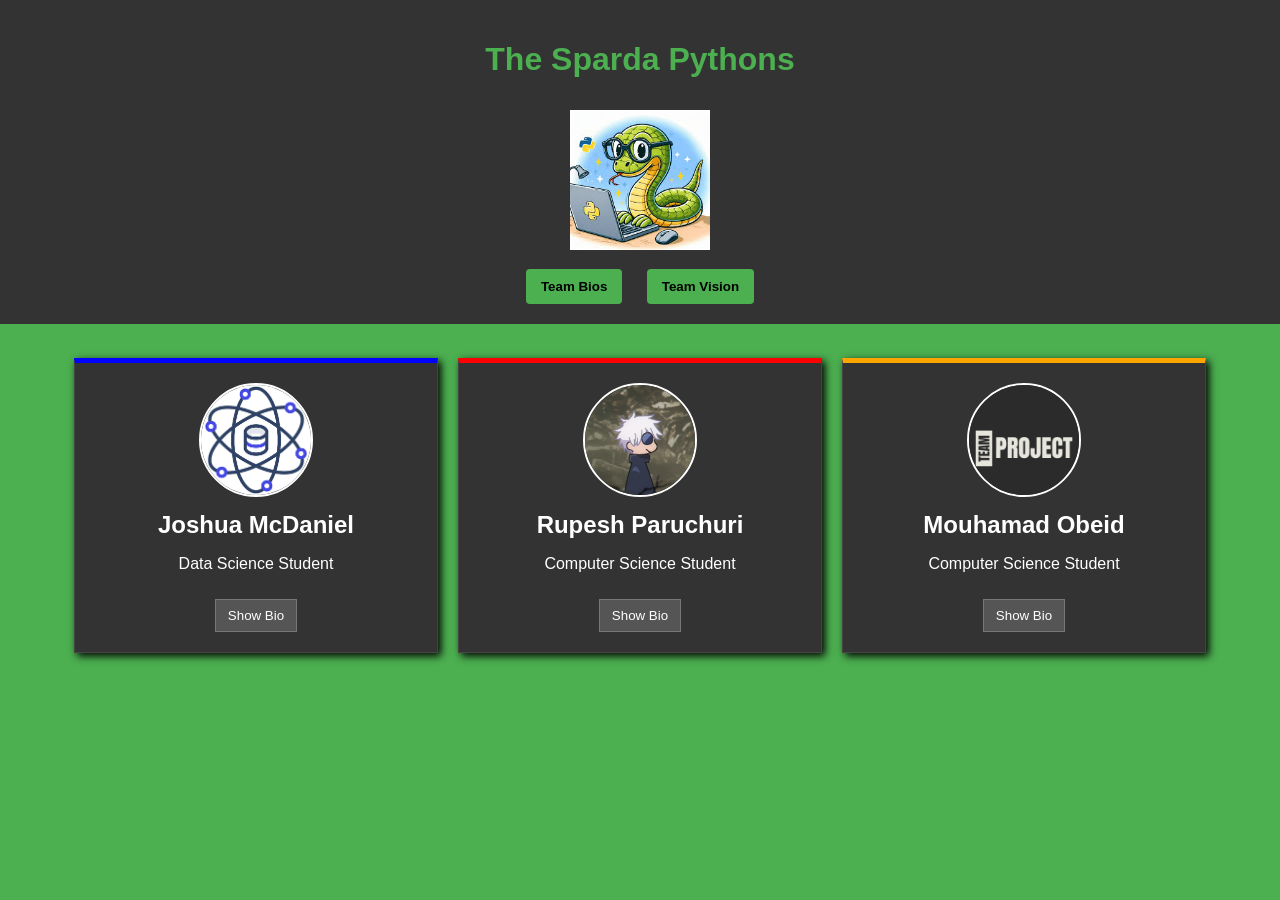
==== commit 11aea978: "final changes" ====
--- a/group_bio_template/index.html
+++ b/group_bio_template/index.html
@@ -24,7 +24,7 @@
         <img src="img/josh_profile_pic.png" alt="Joshua" class="avatar">
         <h2>Joshua McDaniel</h2>
         <p>Data Science Student</p>
-        <button onclick="toggleBio('bio1', this)">Show Bio</button>
+        <button onclick="toggleBio('bio1')">Show Bio</button>
         <div id="bio1" class="bio">
             <p>I am a Computer Science student at UNC Charlotte with a concentration in Data Science. I enjoy working out, playing basketball, hiking, and watching shows like Invincible.</p>
             <div class="moodboard">
@@ -40,7 +40,7 @@
         <img src="img/rupesh_avatar.png" alt="Rupesh" class="avatar">
         <h2>Rupesh Paruchuri</h2>
         <p>Computer Science Student</p>
-        <button onclick="toggleBio('bio2', this)">Show Bio</button>
+        <button onclick="toggleBio('bio2')">Show Bio</button>
         <div id="bio2" class="bio">
             <p>I am a computer science student at UNC Charlotte with a concentration in cybersecurity. I like working out, going rock climbing, hiking, and watching sci-fi shows in my downtime!</p>
             <div class="moodboard">
@@ -71,7 +71,7 @@
         </div>
     </div>
 
-<div id="vision" class="container" style="display: none;">
+</div> <div id="vision" class="container" style="display: none;">
     <div class="vision-content">
         <h2>Our Mission Statement</h2>
         <p>We strive to create a collaborative, inclusive, and innovative environment where team members feel empowered to push boundaries and achieve excellence in their craft. Our mission is to deliver high-quality solutions that meet and exceed our clients' expectations.</p>
--- a/group_bio_template/styles.css
+++ b/group_bio_template/styles.css
@@ -1,28 +1,22 @@
-/* Import cohesive team font */
-@import url('https://fonts.googleapis.com/css2?family=Inter:wght@400;700&display=swap');
-
-/* General page styling */
 body {
-    font-family: 'Inter', Arial, sans-serif;
-    background-color: #121212; /* Dark theme to fit "Pythons" */
-    color: #e0e0e0;
+    font-family: Arial, sans-serif;
+    background-color: #4CAF50;
+    color: white;
     margin: 0;
     padding: 0;
 }
 
-/* Header section styling */
 header {
-    background: #1e1e1e;
-    color: #4CAF50; /* Python Green */
+    background-color: #333;
+    color: #4CAF50;
     padding: 20px 0;
     text-align: center;
-    border-bottom: 3px solid #4CAF50;
+    border-bottom: 4px solid #4CAF50;
 }
 
 .team-logo {
-    width: 150px;
+    width: 140px;
     margin-top: 10px;
-    border-radius: 8px;
 }
 
 header nav {
@@ -30,147 +24,98 @@
 }
 
 header nav button {
-    background: #4CAF50;
-    color: #121212;
+    background-color: #4CAF50;
+    color: black;
     border: none;
     font-weight: bold;
-    padding: 10px 20px;
-    border-radius: 5px;
+    padding: 10px 15px;
+    border-radius: 4px;
     cursor: pointer;
     margin: 0 10px;
-    transition: background 0.3s;
 }
 
 header nav button:hover {
-    background: #45a049;
+    background-color: white;
 }
 
-/* Flex container for layouts */
 .container {
-    width: 85%;
+    width: 90%;
     margin: 30px auto;
     display: flex;
-    flex-wrap: wrap;
-    justify-content: center;
-    gap: 20px;
+    justify-content: space-around;
 }
 
-/* Base Card styling */
 .card {
-    border-radius: 12px;
-    box-shadow: 0 4px 10px rgba(0, 0, 0, 0.5);
-    padding: 25px;
-    flex: 1 1 calc(30% - 40px);
+    background-color: #333;
+    border: 1px solid #444;
+    padding: 20px;
+    width: 28%;
     text-align: center;
-    transition: transform 0.2s, box-shadow 0.2s;
+    box-shadow: 3px 3px 8px black;
 }
 
-.card:hover {
-    transform: translateY(-5px);
-    box-shadow: 0 8px 15px rgba(76, 175, 80, 0.3);
+.avatar {
+    width: 110px;
+    height: 110px;
+    border-radius: 50%;
+    border: 2px solid white;
+    object-fit: cover;
+    margin-bottom: 10px;
 }
 
-/* Avatar styling */
-.avatar {
-    width: 120px;
-    height: 120px;
-    border-radius: 50%;
-    object-fit: cover;
-    margin-bottom: 15px;
-    border: 3px solid #fff;
-}
-
-/* Unique Bio Styling per teammate */
-.joshua-bio {
-    background: #1a237e; /* Deep Blue */
-    border-top: 5px solid #5c6bc0;
-}
-
-.rupesh-bio {
-    background: #b71c1c; /* Deep Red */
-    border-top: 5px solid #ef5350;
-}
-
-.mouhamad-bio {
-    background: #e65100; /* Deep Orange */
-    border-top: 5px solid #ff9800;
-}
+.joshua-bio { border-top: 5px solid blue; }
+.rupesh-bio { border-top: 5px solid red; }
+.mouhamad-bio { border-top: 5px solid orange; }
 
 h2 {
     margin: 0 0 5px;
-    color: #ffffff;
 }
 
 .bio {
     display: none;
     margin-top: 15px;
-    color: #cfcfcf;
-    line-height: 1.5;
+    color: #ccc;
+    line-height: 1.4;
 }
 
-/* Moodboard styling */
 .moodboard {
-    margin-top: 20px;
-    padding-top: 15px;
-    border-top: 1px solid rgba(255, 255, 255, 0.2);
-}
-
-.moodboard h3 {
-    font-size: 14px;
-    color: #ffffff;
-    margin-bottom: 10px;
+    margin-top: 15px;
+    border-top: 1px dashed #666;
+    padding-top: 10px;
 }
 
 .mood-icon {
     width: 40px;
     height: 40px;
-    margin: 0 10px;
-    transition: transform 0.2s;
+    margin: 5px;
 }
 
-.mood-icon:hover {
-    transform: scale(1.2);
-}
-
-/* Bio Buttons */
 .card button {
-    background: rgba(255, 255, 255, 0.1);
+    background-color: #555;
     color: white;
-    border: 1px solid rgba(255, 255, 255, 0.3);
-    padding: 8px 15px;
-    border-radius: 5px;
+    border: 1px solid #777;
+    padding: 8px 12px;
     cursor: pointer;
     margin-top: 10px;
-    transition: all 0.3s;
 }
 
 .card button:hover {
-    background: rgba(255, 255, 255, 0.3);
+    background-color: #777;
 }
 
-/* Vision & Mission Styling */
 .vision-content {
-    background: #1e1e1e;
-    padding: 40px;
-    border-radius: 12px;
+    background-color: #333;
+    padding: 30px;
+    width: 75%;
+    margin: 0 auto;
     border-left: 5px solid #4CAF50;
-    width: 100%;
 }
 
 .vision-content h2 {
     color: #4CAF50;
-    margin-bottom: 15px;
-}
-
-.vision-content p {
-    font-size: 18px;
-    line-height: 1.6;
-    margin-bottom: 30px;
 }
 
 .team-rules {
     text-align: left;
-    font-size: 16px;
-    line-height: 1.8;
-    color: #e0e0e0;
+    line-height: 1.6;
 }
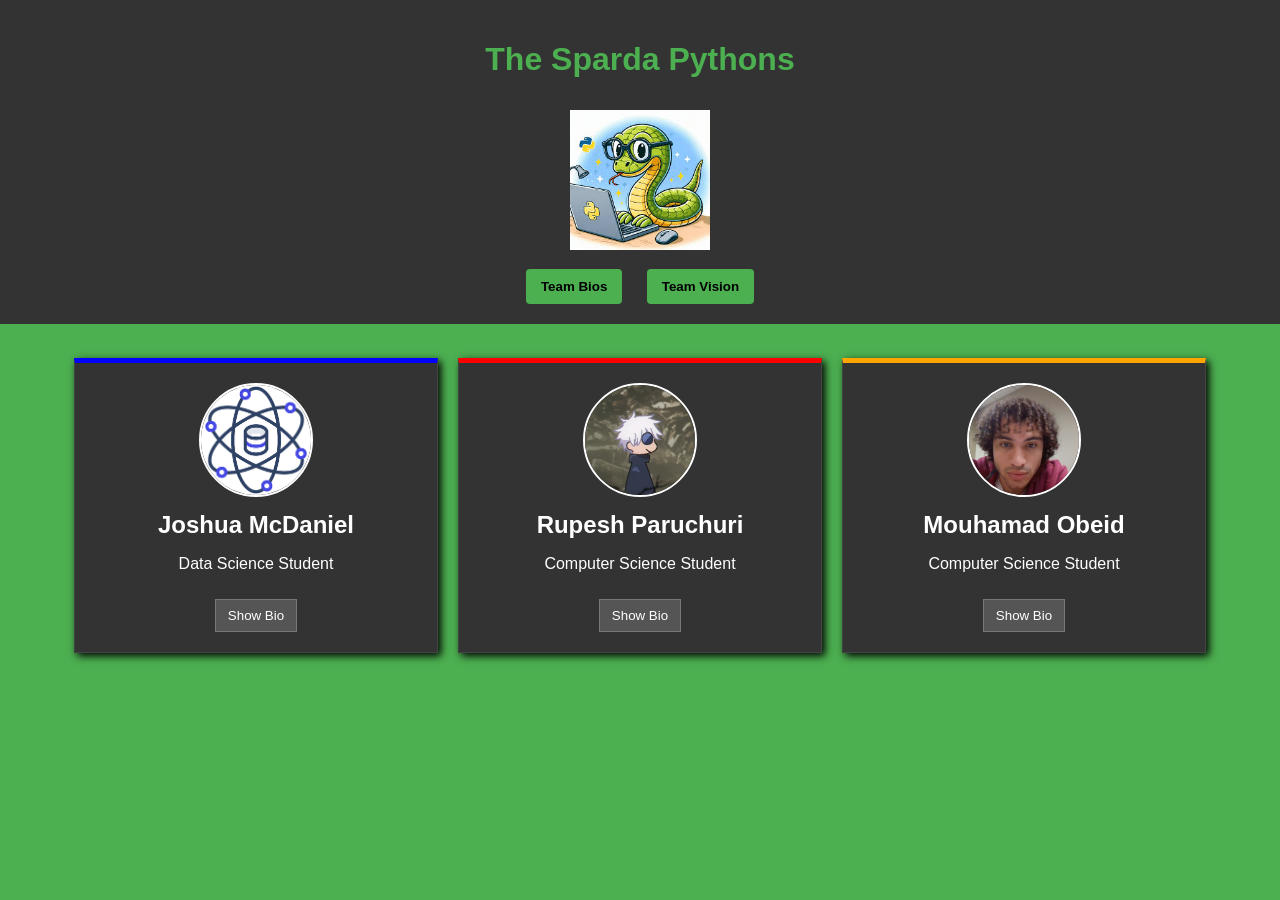
==== commit 1079e6db: "final" ====
--- a/group_bio_template/index.html
+++ b/group_bio_template/index.html
@@ -42,7 +42,7 @@
         <p>Computer Science Student</p>
         <button onclick="toggleBio('bio2')">Show Bio</button>
         <div id="bio2" class="bio">
-            <p>I am a computer science student at UNC Charlotte with a concentration in cybersecurity. I like working out, going rock climbing, hiking, and watching sci-fi shows in my downtime!</p>
+            <p>I am a computer science student at UNC Charlotte with a concentration in cybersecurity. I like working out, going rock climbing, and watching sci-fi shows in my downtime!</p>
             <div class="moodboard">
                 <p><strong>My Inspirations:</strong> GitHub and FastAPI</p>
                 <a href="https://github.com/RupeshParuchuri" target="_blank">
@@ -56,7 +56,7 @@
     </div>
 
     <div class="card mouhamad-bio">
-        <img src="img/team-logo.png" alt="Mouhamad" class="avatar">
+        <img src="img/pic.jpg" alt="Mouhamad" class="avatar">
         <h2>Mouhamad Obeid</h2>
         <p>Computer Science Student</p>
         <button onclick="toggleBio('bio3', this)">Show Bio</button>
